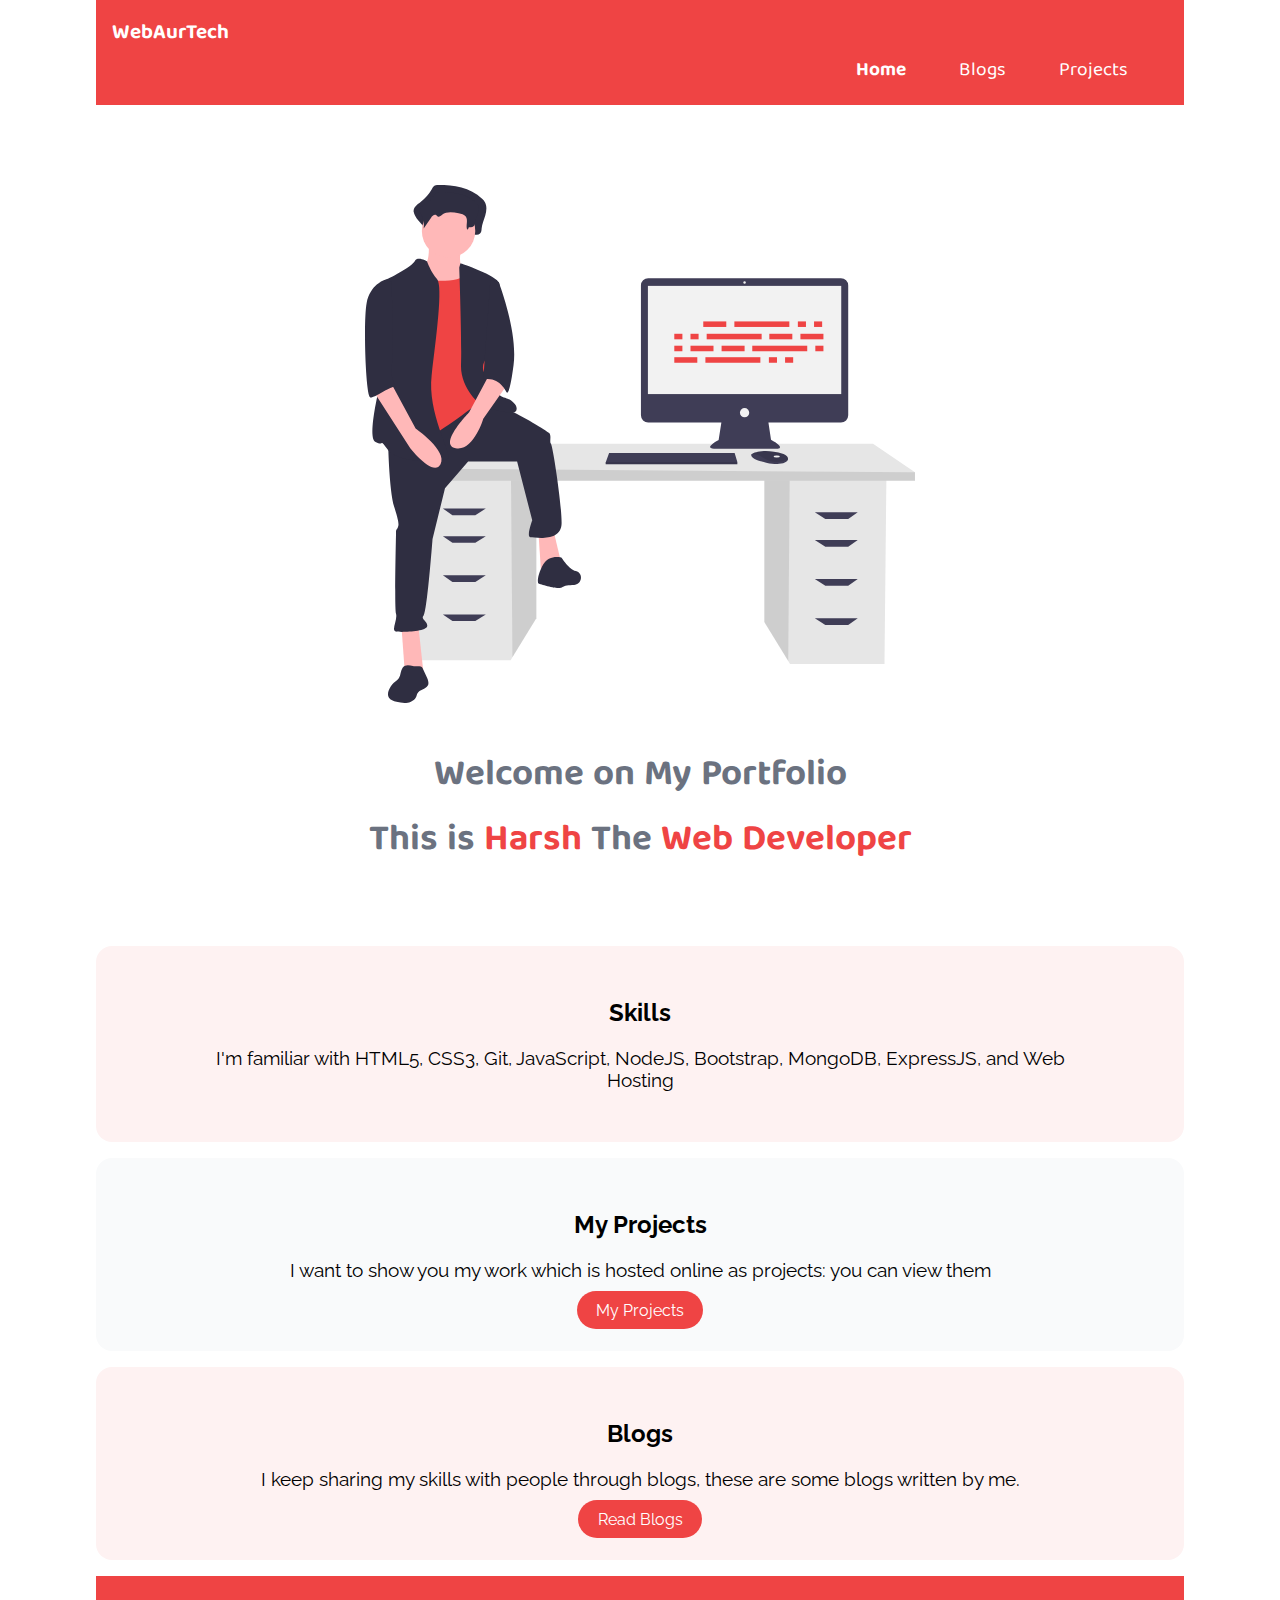
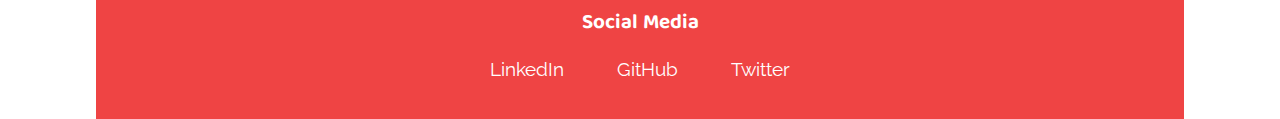
==== index.html @ 56410644 "update source" ====
<!DOCTYPE html>
<html lang="en">

<head>
    <meta charset="UTF-8">
    <meta http-equiv="X-UA-Compatible" content="IE=edge">
    <meta name="viewport" content="width=device-width, initial-scale=1.0">
    <link rel="stylesheet" href="/style.css">
    <title>My Portfolio</title>
</head>

<body>

    <!-- Navigation-->
    <nav id="navigation">
        <div class="nav-brand"><a href="/">WebAurTech</a></div>
        <ul class="list-non-bullet nav-pills">
            <li class="list-item-inline">
                <a href="/" class="link active">Home</a>
            </li>
            <li class="list-item-inline">
                <a href="/blogs.html" class="link">Blogs</a>
            </li>
            <li class="list-item-inline">
                <a href="/projects.html" class="link">Projects</a>
            </li>
        </ul>
    </nav>
    <!-- #navigation -->

    <!-- header -->
    <header id="header">
        <img class="header-img" src="/img/banner.svg" alt="banner image">
        <h1 class="header-heading">Welcome on My Portfolio<br> This is <span class="sub-heading">Harsh</span> The <span class="sub-heading">Web Developer</span></h1>
    </header>
    <!-- #header -->

    <!-- Technologies section -->
    <section class="section off-p">
        <div class="container center-container">
            <h2>Skills</h2>
            <p>I'm familiar with HTML5, CSS3, Git, JavaScript, NodeJS, Bootstrap, MongoDB, ExpressJS, and Web Hosting</p>
        </div>
    </section>
    <!-- #Technologies section -->

    <!-- Projects section -->
    <section class="section off-w">
        <div class="container center-container">
            <h2>My Projects</h2>
            <p>I want to show you my work which is hosted online as projects: you can view them</p>
                <a href="/projects.html" class="link primary-link">My Projects</a>
        </div>
    </section>
    <!-- #Projects section -->

    <!-- Blog section -->
    <section class="section off-p">
        <div class="container center-container">
            <h2>Blogs</h2>
            <p>I keep sharing my skills with people through blogs, these are some blogs written by me.</p>
                <a href="/blogs.html" class="link primary-link">Read Blogs</a>
        </div>
    </section>
    <!-- #Blog section -->

    <!-- Footer -->
    <footer class="footer">
        <h1 class="footer-header">Social Media</h1>
        <ul class="social-links list-non-bullet">
            <li class="list-item-inline">
                <a class="link" href="/">LinkedIn</a>
            </li>
            <li class="list-item-inline">
                <a class="link" href="/">GitHub</a>
            </li>
            <li class="list-item-inline">
                <a class="link" href="/">Twitter</a>
            </li>
        </ul>
    </footer>
    <!-- #Footer -->
</body>

</html>
---- style.css ----
@import url('https://fonts.googleapis.com/css2?family=Baloo+Tamma+2:wght@500&family=Raleway:wght@500&display=swap');

:root {
    --primary-color: #EF4444;
    --off-primary: #FEF2F2;
    --off-white:#F9FAFB;
    --dark-gray: #6b7280;
}


body {
    font-family: 'Baloo Tamma 2', cursive;
    margin: 0px auto;
    max-width: 85%;
    width: 100%;
}


hr {
    margin: 1.5rem 0;
}

/* containers */
.container {
    padding: 0 1rem;

}

.center-container {
    max-width: 900px;
    width: 100%;
    margin: auto;
}

/* links */

.link {
    box-sizing: border-box;
    text-decoration: none;
    padding: 0.5rem 1rem;
}

.primary-link {
    max-width: 140px;
    padding: 0.6rem 1.2rem;
    background-color: var(--primary-color);
    color: #fff;
    margin: 1rem auto;
    border-radius: 2rem;
}

.secondary-link {
    max-width: 140px;
    margin: 1rem;
    padding: 0.6rem 1.2rem;
    border-radius: 2rem;
    border: 1px solid var(--primary-color);
    color: var(--primary-color);
}

/* lists */

.list-non-bullet {
    list-style: none;
    padding-inline-start: 0px;
}

.list-item-inline {
    display: inline;
    padding: 0rem 0.5rem;
}

/* navigation */

#navigation {
    background-color: var(--primary-color);
    color: white;
    padding: 1rem;
}

#navigation .nav-brand {
    font-weight: bold;
    font-size: 1.3rem;
}

.nav-brand a {
    text-decoration: none;
    color: inherit;
}

#navigation .nav-pills {
    text-align: right;
    margin: 0.1rem 1rem;
}

#navigation .link {
    color: white;
    font-size: 1.2rem;
}

#navigation .active {
    font-weight: bold;
}

/* header */

#header {
    padding: 2rem;
    padding-top: 5rem;
}

#header .header-img {
    max-width: 80%;
    width: 550px;
    display: block;
    margin: auto;
}

#header .header-heading {
    text-align: center;
    padding-top: 1rem;
    color: var(--dark-gray);
    font-size: 2.3rem;
}

#header .header-heading .sub-heading {
    color: var(--primary-color);
}

/* sections */

.section {
    font-family: 'Raleway', sans-serif;
    padding: 2rem;
    margin: 1rem 0;
    border-radius: 1rem;
    text-align: center;
}

.section h1 {
    text-align: center;
}
.section p {
    font-size: 1.2rem;
}

.off-p {
    background-color: var(--off-primary);
}

.off-w{
    background-color: var(--off-white);
}

/* footers */

.footer {
    background-color: var(--primary-color);
    padding: 1rem;
    text-align: center;
    color: white;
}

.footer .link {
    color: white;
    font-size: 1.2rem;
    font-family: 'Raleway', sans-serif;
}

.footer .footer-header {
    font-weight: bold;
    font-size: 1.3rem;
}

.footer ul {
    padding-inline-start: 0px;
}


/* Projects.html */
.projects-list{
    font-family: 'Raleway', sans-serif;
    padding-inline-start: 0px;
    list-style: none;
}
.projects-list div li{
    padding:1rem 0rem;
}

.projects-list div{
    padding: 1rem 0rem;
    border-radius: 1.5rem;
    margin: 1rem;
}

.projects-list div p{
    margin-bottom: 2rem;
}



/* #Projects.html */
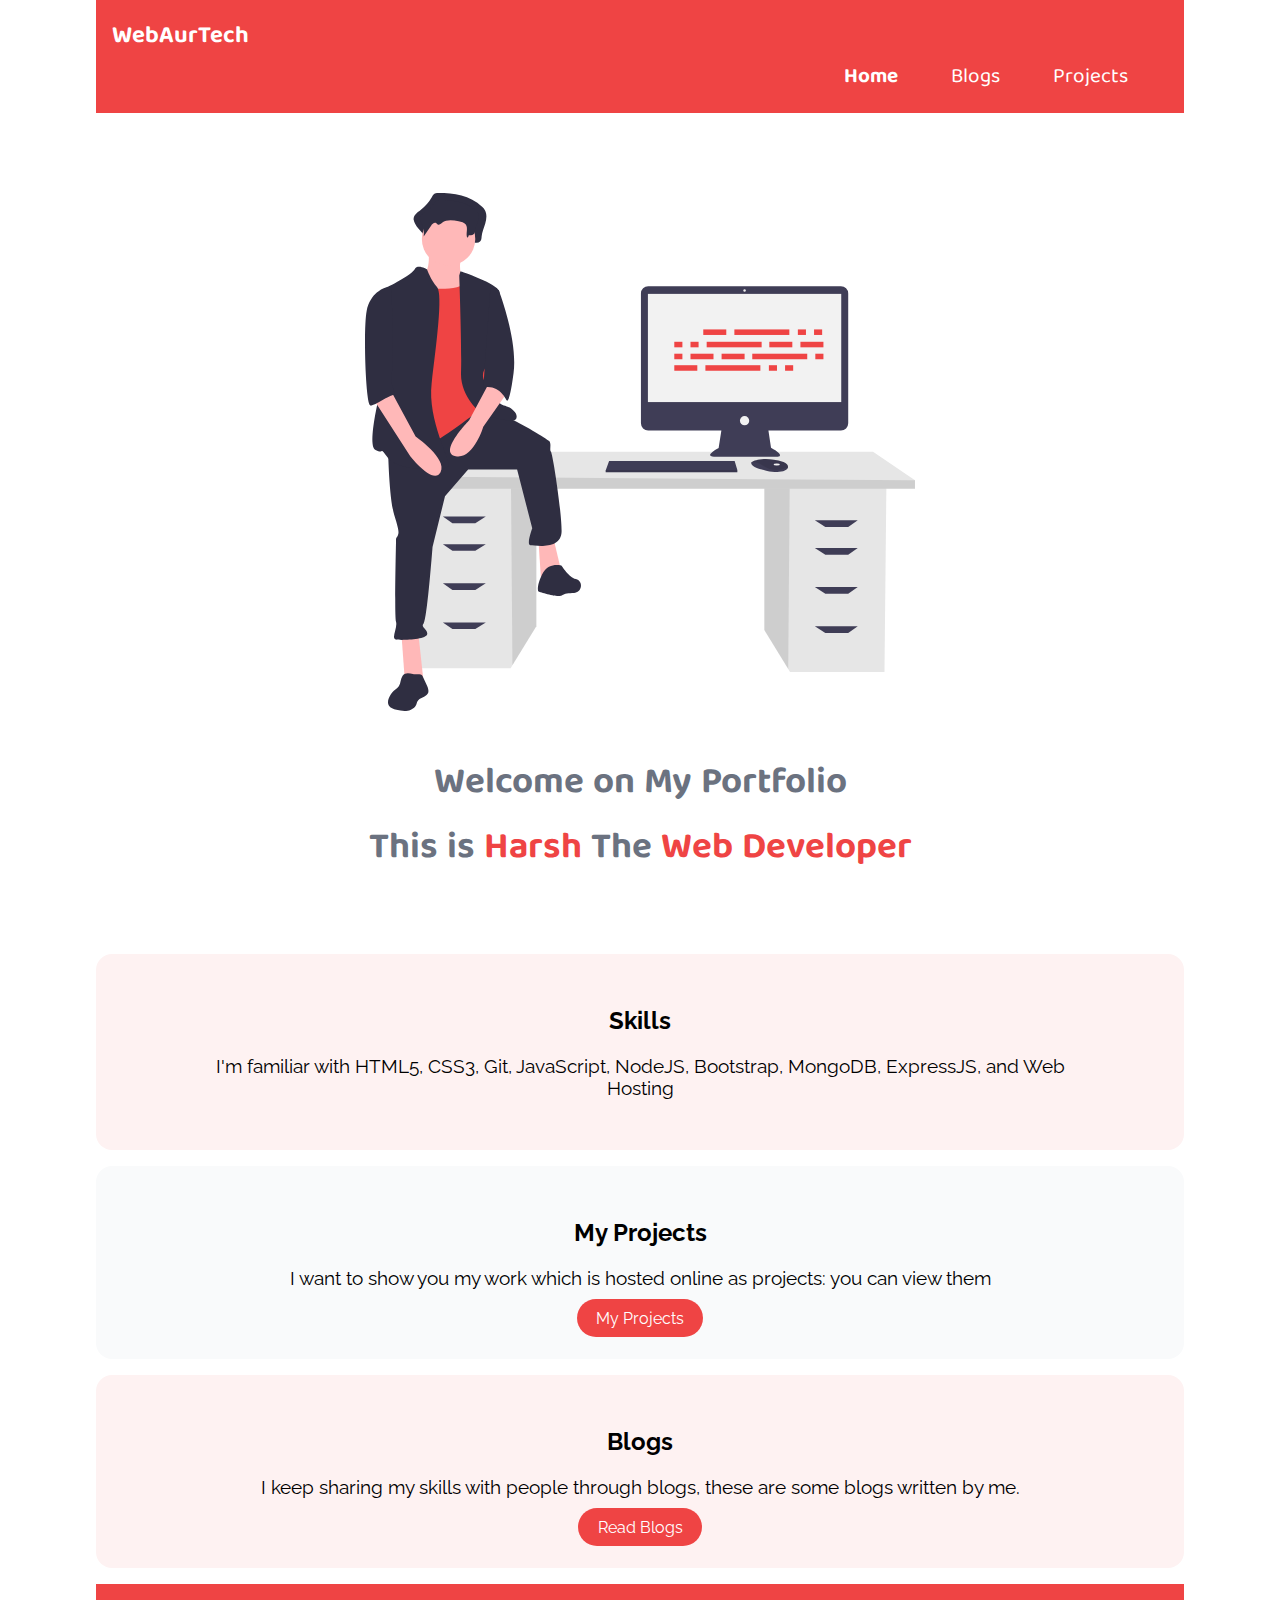
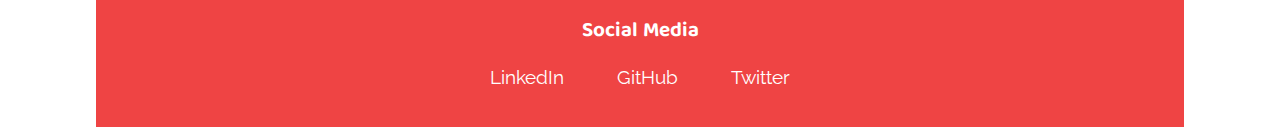
==== commit dfb2fc95: "update: complete website" ====
--- a/index.html
+++ b/index.html
@@ -6,7 +6,8 @@
     <meta http-equiv="X-UA-Compatible" content="IE=edge">
     <meta name="viewport" content="width=device-width, initial-scale=1.0">
     <link rel="stylesheet" href="/style.css">
-    <title>My Portfolio</title>
+    <link rel="stylesheet" href="/phone.css">
+    <title>Home | WebAurTech</title>
 </head>
 
 <body>
@@ -37,7 +38,7 @@
 
     <!-- Technologies section -->
     <section class="section off-p">
-        <div class="container center-container">
+        <div class="center-container">
             <h2>Skills</h2>
             <p>I'm familiar with HTML5, CSS3, Git, JavaScript, NodeJS, Bootstrap, MongoDB, ExpressJS, and Web Hosting</p>
         </div>
@@ -46,7 +47,7 @@
 
     <!-- Projects section -->
     <section class="section off-w">
-        <div class="container center-container">
+        <div class="center-container">
             <h2>My Projects</h2>
             <p>I want to show you my work which is hosted online as projects: you can view them</p>
                 <a href="/projects.html" class="link primary-link">My Projects</a>
@@ -56,7 +57,7 @@
 
     <!-- Blog section -->
     <section class="section off-p">
-        <div class="container center-container">
+        <div class="center-container">
             <h2>Blogs</h2>
             <p>I keep sharing my skills with people through blogs, these are some blogs written by me.</p>
                 <a href="/blogs.html" class="link primary-link">Read Blogs</a>
@@ -69,13 +70,13 @@
         <h1 class="footer-header">Social Media</h1>
         <ul class="social-links list-non-bullet">
             <li class="list-item-inline">
-                <a class="link" href="/">LinkedIn</a>
+                <a class="link" href="https://www.linkedin.com/in/harsh-kumar-8a0089222/">LinkedIn</a>
             </li>
             <li class="list-item-inline">
-                <a class="link" href="/">GitHub</a>
+                <a class="link" href="https://github.com/HarshKumar04">GitHub</a>
             </li>
             <li class="list-item-inline">
-                <a class="link" href="/">Twitter</a>
+                <a class="link" href="https://twitter.com/Harsh1367">Twitter</a>
             </li>
         </ul>
     </footer>
--- a/style.css
+++ b/style.css
@@ -75,12 +75,12 @@
 #navigation {
     background-color: var(--primary-color);
     color: white;
-    padding: 1rem;
+    padding:1rem;
 }
 
 #navigation .nav-brand {
     font-weight: bold;
-    font-size: 1.3rem;
+    font-size: 1.5rem;
 }
 
 .nav-brand a {
@@ -95,7 +95,7 @@
 
 #navigation .link {
     color: white;
-    font-size: 1.2rem;
+    font-size: 1.3rem;
 }
 
 #navigation .active {
@@ -183,9 +183,9 @@
     padding-inline-start: 0px;
     list-style: none;
 }
-.projects-list div li{
+/* .projects-list div li{
     padding:1rem 0rem;
-}
+} */
 
 .projects-list div{
     padding: 1rem 0rem;
@@ -197,6 +197,42 @@
     margin-bottom: 2rem;
 }
 
-
+.projects-list li{
+    padding: .4rem 0;
+}
 
 /* #Projects.html */
+
+/* Blog.html */
+.blogs{
+    font-family: 'Raleway', sans-serif;
+    text-align: center;
+    padding: 4rem 0rem;
+    margin: 1rem 2rem;
+    border-radius: 5px;
+}
+
+
+
+
+/* #Blog.html */
+
+/* URL blog1 */
+
+.blog1{
+    text-align: ;
+}
+
+.blog1 .blog1-img{
+    height: 350px;
+    width: 100%;
+}
+
+.blog1 h2, .blog1 p, .blog1 ul{
+    font-family: 'Raleway', sans-serif;
+}
+
+.blog1 ul li{
+    padding: 1rem;
+}
+/* #URL blog1 */--- a/phone.css
+++ b/phone.css
@@ -0,0 +1,51 @@
+
+@media screen and (max-width:600px) {
+
+    /* phone bady */
+    body{
+        max-width: 100%;
+    }  
+    
+    /* phone navigation */
+    #navigation .nav-pills{
+        margin: 0 .5rem;
+    }
+
+     #navigation .link, .footer .link{
+        padding: .3rem .5rem;
+    }
+
+    /* phone list*/
+    .list-item-inline{
+        padding: 0rem .3rem;
+    }
+
+    /* phone header */
+    #header{
+        padding: 1rem;
+        padding-top: 3rem;
+    }
+
+    /* index.html */
+
+    .section div {
+        max-width: 900px;
+        margin: auto;
+    }
+
+    /* phone projects.html */
+
+    /* .projects-list li{
+        padding: .4rem 0;
+    } */
+    .projects-list li .secondary-link{
+        margin:.5rem ;
+    }
+
+
+
+    /* phone footer */
+
+}
+
+
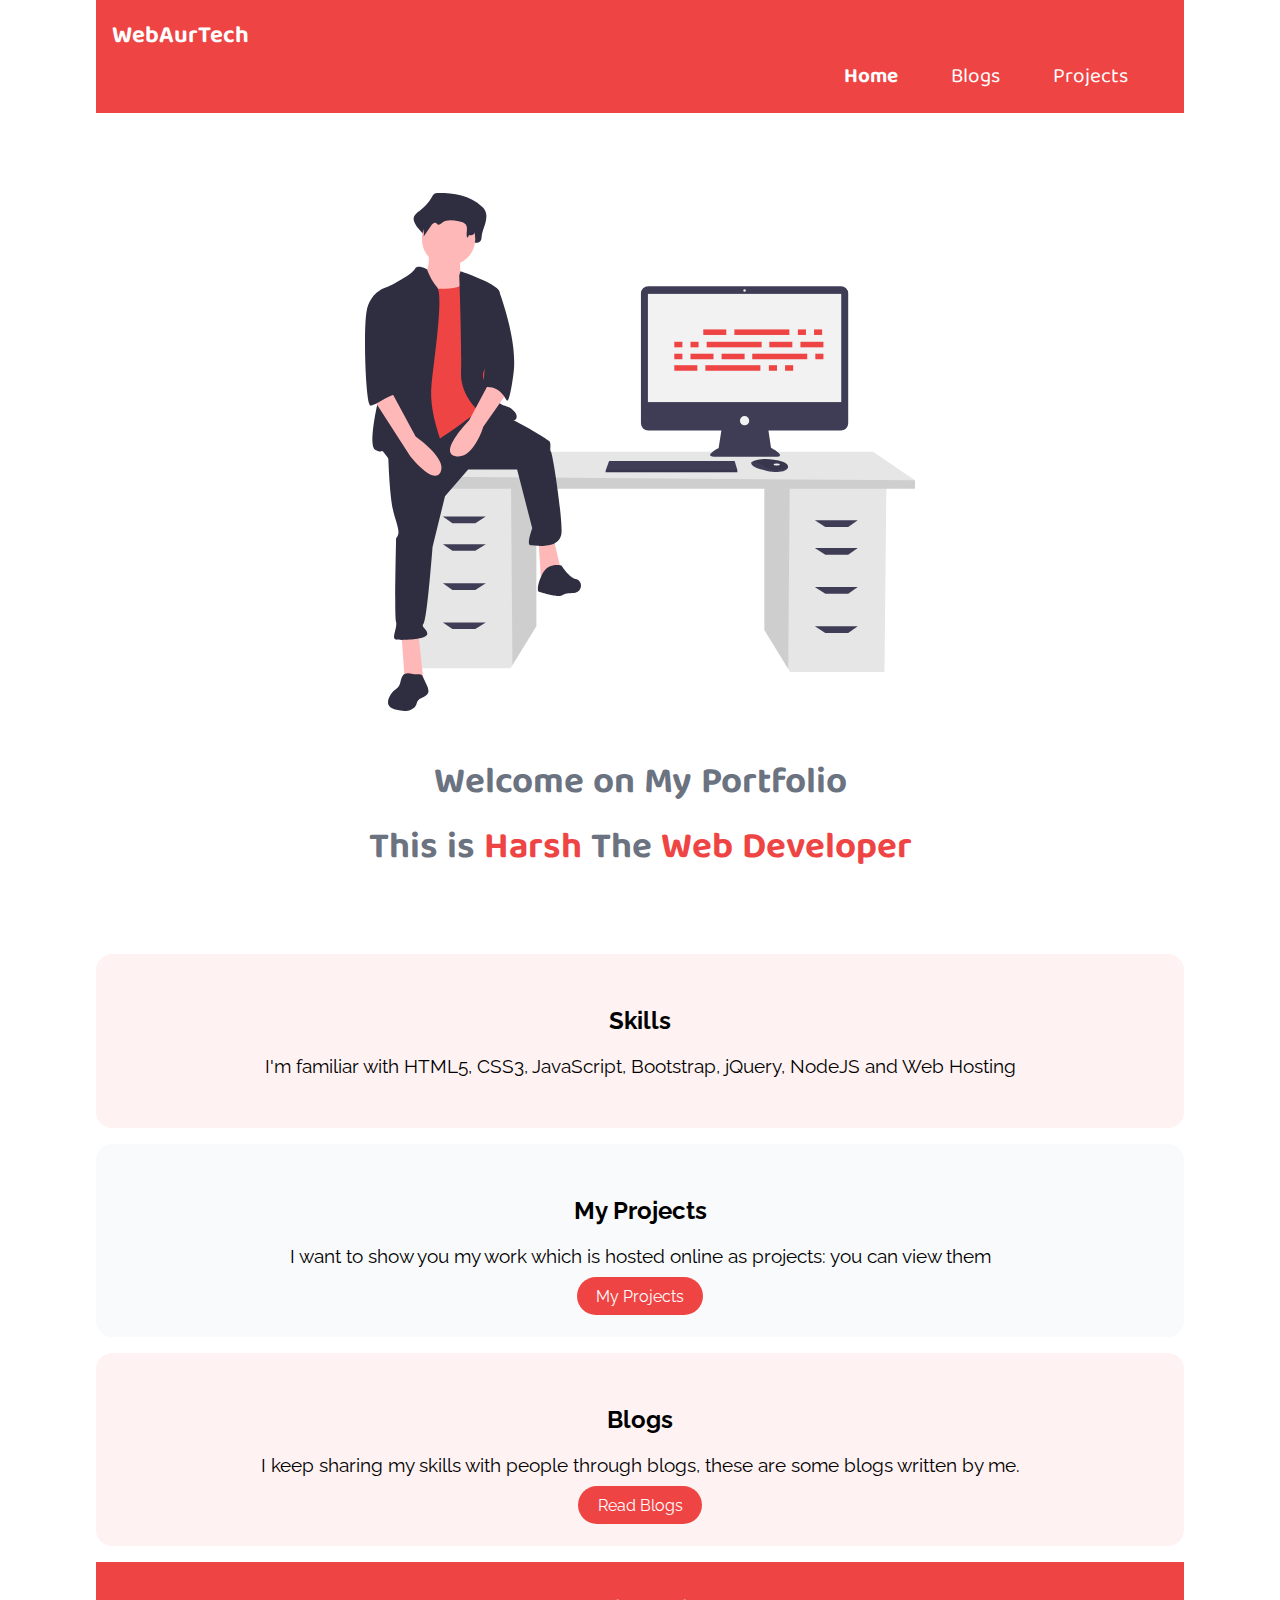
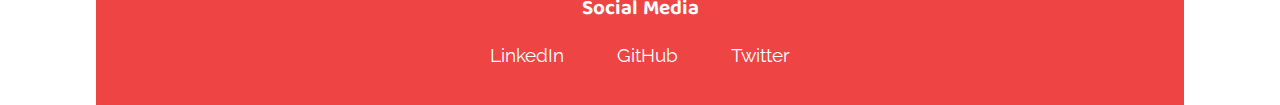
==== commit 34f8f357: "Update index.js" ====
--- a/index.html
+++ b/index.html
@@ -40,7 +40,7 @@
     <section class="section off-p">
         <div class="center-container">
             <h2>Skills</h2>
-            <p>I'm familiar with HTML5, CSS3, Git, JavaScript, NodeJS, Bootstrap, MongoDB, ExpressJS, and Web Hosting</p>
+            <p>I'm familiar with HTML5, CSS3, JavaScript, Bootstrap, jQuery, NodeJS and Web Hosting</p>
         </div>
     </section>
     <!-- #Technologies section -->
--- a/style.css
+++ b/style.css
@@ -219,10 +219,6 @@
 
 /* URL blog1 */
 
-.blog1{
-    text-align: ;
-}
-
 .blog1 .blog1-img{
     height: 350px;
     width: 100%;
